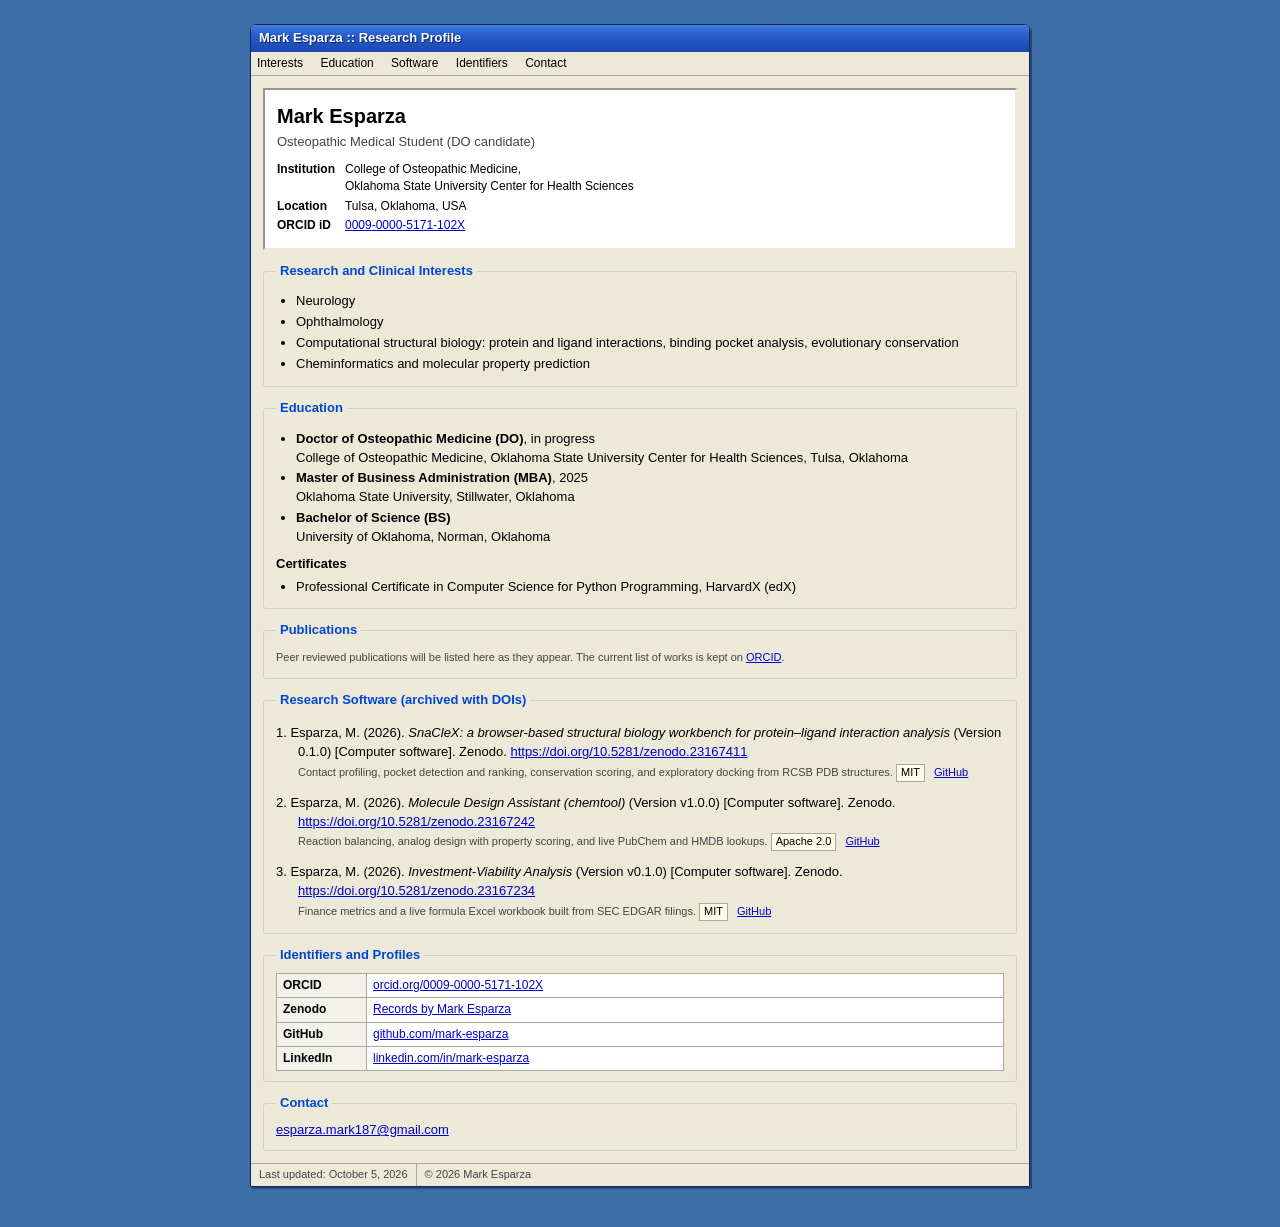
==== index.html @ 643211b4 "Mark SnaCleX as MIT licensed Co-Authored-By: Claude Opus 5.5 <noreply@anthropic.com> Claude-Session:" ====
<!DOCTYPE html>
<html lang="en">
<head>
<meta charset="utf-8">
<meta name="viewport" content="width=device-width, initial-scale=1">
<title>Mark Esparza | Research Profile</title>
<meta name="description" content="Research profile of Mark Esparza, osteopathic medical student at Oklahoma State University Center for Health Sciences in Tulsa, Oklahoma. Research software with DOIs, interests in neurology, ophthalmology, and computational structural biology.">
<meta name="author" content="Mark Esparza">
<link rel="canonical" href="https://mark-esparza.github.io/">
<meta property="og:title" content="Mark Esparza | Research Profile">
<meta property="og:description" content="Osteopathic medical student at OSU Center for Health Sciences. Research software, identifiers, and academic profile.">
<meta property="og:url" content="https://mark-esparza.github.io/">
<meta property="og:type" content="profile">
<script type="application/ld+json">
{
  "@context": "https://schema.org",
  "@graph": [
    {
      "@type": "Person",
      "@id": "https://mark-esparza.github.io/#person",
      "name": "Mark Esparza",
      "url": "https://mark-esparza.github.io/",
      "identifier": "https://orcid.org/0009-0000-5171-102X",
      "jobTitle": "Osteopathic Medical Student",
      "affiliation": {
        "@type": "CollegeOrUniversity",
        "name": "Oklahoma State University Center for Health Sciences, College of Osteopathic Medicine",
        "address": {"@type": "PostalAddress", "addressLocality": "Tulsa", "addressRegion": "OK", "addressCountry": "US"}
      },
      "alumniOf": [
        {"@type": "CollegeOrUniversity", "name": "Oklahoma State University"},
        {"@type": "CollegeOrUniversity", "name": "University of Oklahoma"}
      ],
      "hasCredential": [
        {"@type": "EducationalOccupationalCredential", "credentialCategory": "degree", "name": "Master of Business Administration", "recognizedBy": {"@type": "CollegeOrUniversity", "name": "Oklahoma State University"}},
        {"@type": "EducationalOccupationalCredential", "credentialCategory": "degree", "name": "Bachelor of Science", "recognizedBy": {"@type": "CollegeOrUniversity", "name": "University of Oklahoma"}},
        {"@type": "EducationalOccupationalCredential", "credentialCategory": "certificate", "name": "Professional Certificate in Computer Science for Python Programming", "recognizedBy": {"@type": "Organization", "name": "HarvardX"}}
      ],
      "knowsAbout": ["Neurology", "Ophthalmology", "Structural biology", "Protein-ligand interactions", "Cheminformatics"],
      "sameAs": [
        "https://orcid.org/0009-0000-5171-102X",
        "https://github.com/mark-esparza",
        "https://www.linkedin.com/in/mark-esparza/"
      ]
    },
    {
      "@type": "SoftwareSourceCode",
      "name": "SnaCleX: a browser-based structural biology workbench for protein–ligand interaction analysis",
      "identifier": "https://doi.org/10.5281/zenodo.23167411",
      "url": "https://zenodo.org/records/23167411",
      "codeRepository": "https://github.com/mark-esparza/snaclex",
      "version": "0.1.0",
      "license": "https://opensource.org/licenses/MIT",
      "datePublished": "2026-10-05",
      "author": {"@id": "https://mark-esparza.github.io/#person"}
    },
    {
      "@type": "SoftwareSourceCode",
      "name": "Molecule Design Assistant (chemtool)",
      "identifier": "https://doi.org/10.5281/zenodo.23167242",
      "url": "https://zenodo.org/records/23167242",
      "codeRepository": "https://github.com/mark-esparza/chemtool",
      "version": "1.0.0",
      "license": "https://www.apache.org/licenses/LICENSE-2.0",
      "datePublished": "2026-10-05",
      "author": {"@id": "https://mark-esparza.github.io/#person"}
    },
    {
      "@type": "SoftwareSourceCode",
      "name": "Investment-Viability Analysis",
      "identifier": "https://doi.org/10.5281/zenodo.23167234",
      "url": "https://zenodo.org/records/23167234",
      "codeRepository": "https://github.com/mark-esparza/investment-viability-analysis",
      "version": "0.1.0",
      "license": "https://opensource.org/licenses/MIT",
      "datePublished": "2026-10-05",
      "author": {"@id": "https://mark-esparza.github.io/#person"}
    }
  ]
}
</script>
<style>
  :root {
    --desk: #3a6ea5;
    --face: #ece9d8;
    --panel: #ffffff;
    --ink: #000000;
    --muted: #444444;
    --link: #0000cc;
    --visited: #551a8b;
    --rule: #aca899;
    --tag: #fffbe6;
  }
  * { box-sizing: border-box; }
  html { -webkit-text-size-adjust: 100%; }
  body {
    margin: 0;
    padding: 24px 16px 40px;
    background: var(--desk);
    color: var(--ink);
    font-family: Tahoma, Verdana, "Segoe UI", Geneva, Arial, sans-serif;
    font-size: 13px;
    line-height: 1.45;
  }
  a { color: var(--link); }
  a:visited { color: var(--visited); }
  .window {
    max-width: 780px;
    margin: 0 auto;
    background: var(--face);
    border: 1px solid #0a246a;
    border-radius: 6px 6px 0 0;
    box-shadow: 2px 2px 0 rgba(0,0,0,.35);
  }
  .titlebar {
    display: flex;
    align-items: center;
    justify-content: space-between;
    gap: 8px;
    padding: 4px 6px 4px 8px;
    background: linear-gradient(to bottom, #3d7be0 0%, #2459c7 45%, #1c49b0 100%);
    border-radius: 5px 5px 0 0;
    color: #fff;
    font-weight: bold;
    font-size: 13px;
    text-shadow: 1px 1px 0 #0a246a;
  }
  .menubar {
    padding: 3px 6px;
    border-bottom: 1px solid var(--rule);
    font-size: 12px;
  }
  .menubar a { color: var(--ink); text-decoration: none; margin-right: 14px; display: inline-block; }
  .menubar a:hover { text-decoration: underline; }
  .body { padding: 12px; }
  .ident {
    background: var(--panel);
    border: 2px inset var(--face);
    padding: 12px;
  }
  .ident h1 { font-size: 20px; margin: 0 0 2px; font-family: Verdana, Tahoma, sans-serif; }
  .ident .role { margin: 0 0 8px; color: var(--muted); }
  .ident table { border-collapse: collapse; font-size: 12px; }
  .ident td { padding: 1px 10px 1px 0; vertical-align: top; }
  .ident td:first-child { font-weight: bold; white-space: nowrap; }
  fieldset {
    margin: 12px 0 0;
    padding: 8px 12px 10px;
    border: 1px solid #d0d0bf;
    border-radius: 3px;
    background: var(--face);
  }
  legend { color: #0046d5; font-weight: bold; padding: 0 4px; }
  ul { margin: 4px 0 0; padding-left: 20px; }
  li { margin: 2px 0; }
  .cite { margin: 6px 0 12px; padding-left: 22px; text-indent: -22px; overflow-wrap: anywhere; }
  .cite:last-child { margin-bottom: 2px; }
  .meta { display: block; text-indent: 0; margin-top: 2px; font-size: 11px; color: var(--muted); }
  .tag {
    display: inline-block;
    padding: 0 4px;
    border: 1px solid var(--rule);
    background: var(--tag);
    font-size: 11px;
    color: var(--ink);
    margin-right: 6px;
  }
  table.ids { border-collapse: collapse; width: 100%; background: var(--panel); font-size: 12px; }
  table.ids th, table.ids td { border: 1px solid var(--rule); padding: 3px 6px; text-align: left; vertical-align: top; }
  table.ids th { background: #f3f2ea; width: 90px; }
  table.ids td { overflow-wrap: anywhere; }
  .statusbar {
    display: flex;
    flex-wrap: wrap;
    border-top: 1px solid var(--rule);
    font-size: 11px;
    color: var(--muted);
  }
  .statusbar span { padding: 3px 8px; border-right: 1px solid var(--rule); }
  .statusbar span:last-child { border-right: 0; }
  .small { font-size: 11px; color: var(--muted); margin: 2px 0; }
  @media (max-width: 520px) {
    body { padding: 12px 8px 24px; }
    .body { padding: 8px; }
  }
</style>
</head>
<body>

<div class="window">
  <div class="titlebar">
    <span>Mark Esparza :: Research Profile</span>
  </div>
  <nav class="menubar">
    <a href="#interests">Interests</a>
    <a href="#education">Education</a>
    <a href="#software">Software</a>
    <a href="#ids">Identifiers</a>
    <a href="#contact">Contact</a>
  </nav>

  <main class="body">

    <div class="ident">
      <h1>Mark Esparza</h1>
      <p class="role">Osteopathic Medical Student (DO candidate)</p>
      <table>
        <tr><td>Institution</td><td>College of Osteopathic Medicine,<br>Oklahoma State University Center for Health Sciences</td></tr>
        <tr><td>Location</td><td>Tulsa, Oklahoma, USA</td></tr>
        <tr><td>ORCID iD</td><td><a href="https://orcid.org/0009-0000-5171-102X">0009-0000-5171-102X</a></td></tr>
      </table>
    </div>

    <fieldset id="interests">
      <legend>Research and Clinical Interests</legend>
      <ul>
        <li>Neurology</li>
        <li>Ophthalmology</li>
        <li>Computational structural biology: protein and ligand interactions, binding pocket analysis, evolutionary conservation</li>
        <li>Cheminformatics and molecular property prediction</li>
      </ul>
    </fieldset>

    <fieldset id="education">
      <legend>Education</legend>
      <ul>
        <li><b>Doctor of Osteopathic Medicine (DO)</b>, in progress<br>
          College of Osteopathic Medicine, Oklahoma State University Center for Health Sciences, Tulsa, Oklahoma</li>
        <li><b>Master of Business Administration (MBA)</b>, 2025<br>
          Oklahoma State University, Stillwater, Oklahoma</li>
        <li><b>Bachelor of Science (BS)</b><br>
          University of Oklahoma, Norman, Oklahoma</li>
      </ul>
      <p style="margin:8px 0 2px"><b>Certificates</b></p>
      <ul>
        <li>Professional Certificate in Computer Science for Python Programming, HarvardX (edX)</li>
      </ul>
    </fieldset>

    <fieldset id="publications">
      <legend>Publications</legend>
      <p class="small">Peer reviewed publications will be listed here as they appear. The current list of works is kept on <a href="https://orcid.org/0009-0000-5171-102X">ORCID</a>.</p>
    </fieldset>

    <fieldset id="software">
      <legend>Research Software (archived with DOIs)</legend>

      <p class="cite">1. Esparza, M. (2026). <i>SnaCleX: a browser-based structural biology workbench for protein–ligand interaction analysis</i> (Version 0.1.0) [Computer software]. Zenodo. <a href="https://doi.org/10.5281/zenodo.23167411">https://doi.org/10.5281/zenodo.23167411</a>
        <span class="meta">Contact profiling, pocket detection and ranking, conservation scoring, and exploratory docking from RCSB PDB structures. <span class="tag">MIT</span> <a href="https://github.com/mark-esparza/snaclex">GitHub</a></span></p>

      <p class="cite">2. Esparza, M. (2026). <i>Molecule Design Assistant (chemtool)</i> (Version v1.0.0) [Computer software]. Zenodo. <a href="https://doi.org/10.5281/zenodo.23167242">https://doi.org/10.5281/zenodo.23167242</a>
        <span class="meta">Reaction balancing, analog design with property scoring, and live PubChem and HMDB lookups. <span class="tag">Apache 2.0</span> <a href="https://github.com/mark-esparza/chemtool">GitHub</a></span></p>

      <p class="cite">3. Esparza, M. (2026). <i>Investment-Viability Analysis</i> (Version v0.1.0) [Computer software]. Zenodo. <a href="https://doi.org/10.5281/zenodo.23167234">https://doi.org/10.5281/zenodo.23167234</a>
        <span class="meta">Finance metrics and a live formula Excel workbook built from SEC EDGAR filings. <span class="tag">MIT</span> <a href="https://github.com/mark-esparza/investment-viability-analysis">GitHub</a></span></p>
    </fieldset>

    <fieldset id="ids">
      <legend>Identifiers and Profiles</legend>
      <table class="ids">
        <tr><th>ORCID</th><td><a href="https://orcid.org/0009-0000-5171-102X">orcid.org/0009-0000-5171-102X</a></td></tr>
        <tr><th>Zenodo</th><td><a href="https://zenodo.org/search?q=metadata.creators.person_or_org.identifiers.identifier%3A%220009-0000-5171-102X%22">Records by Mark Esparza</a></td></tr>
        <tr><th>GitHub</th><td><a href="https://github.com/mark-esparza">github.com/mark-esparza</a></td></tr>
        <tr><th>LinkedIn</th><td><a href="https://www.linkedin.com/in/mark-esparza/">linkedin.com/in/mark-esparza</a></td></tr>
      </table>
    </fieldset>

    <fieldset id="contact">
      <legend>Contact</legend>
      <a href="mailto:esparza.mark187@gmail.com">esparza.mark187@gmail.com</a>
    </fieldset>

  </main>

  <div class="statusbar">
    <span>Last updated: October 5, 2026</span>
    <span>&copy; 2026 Mark Esparza</span>
  </div>
</div>

</body>
</html>
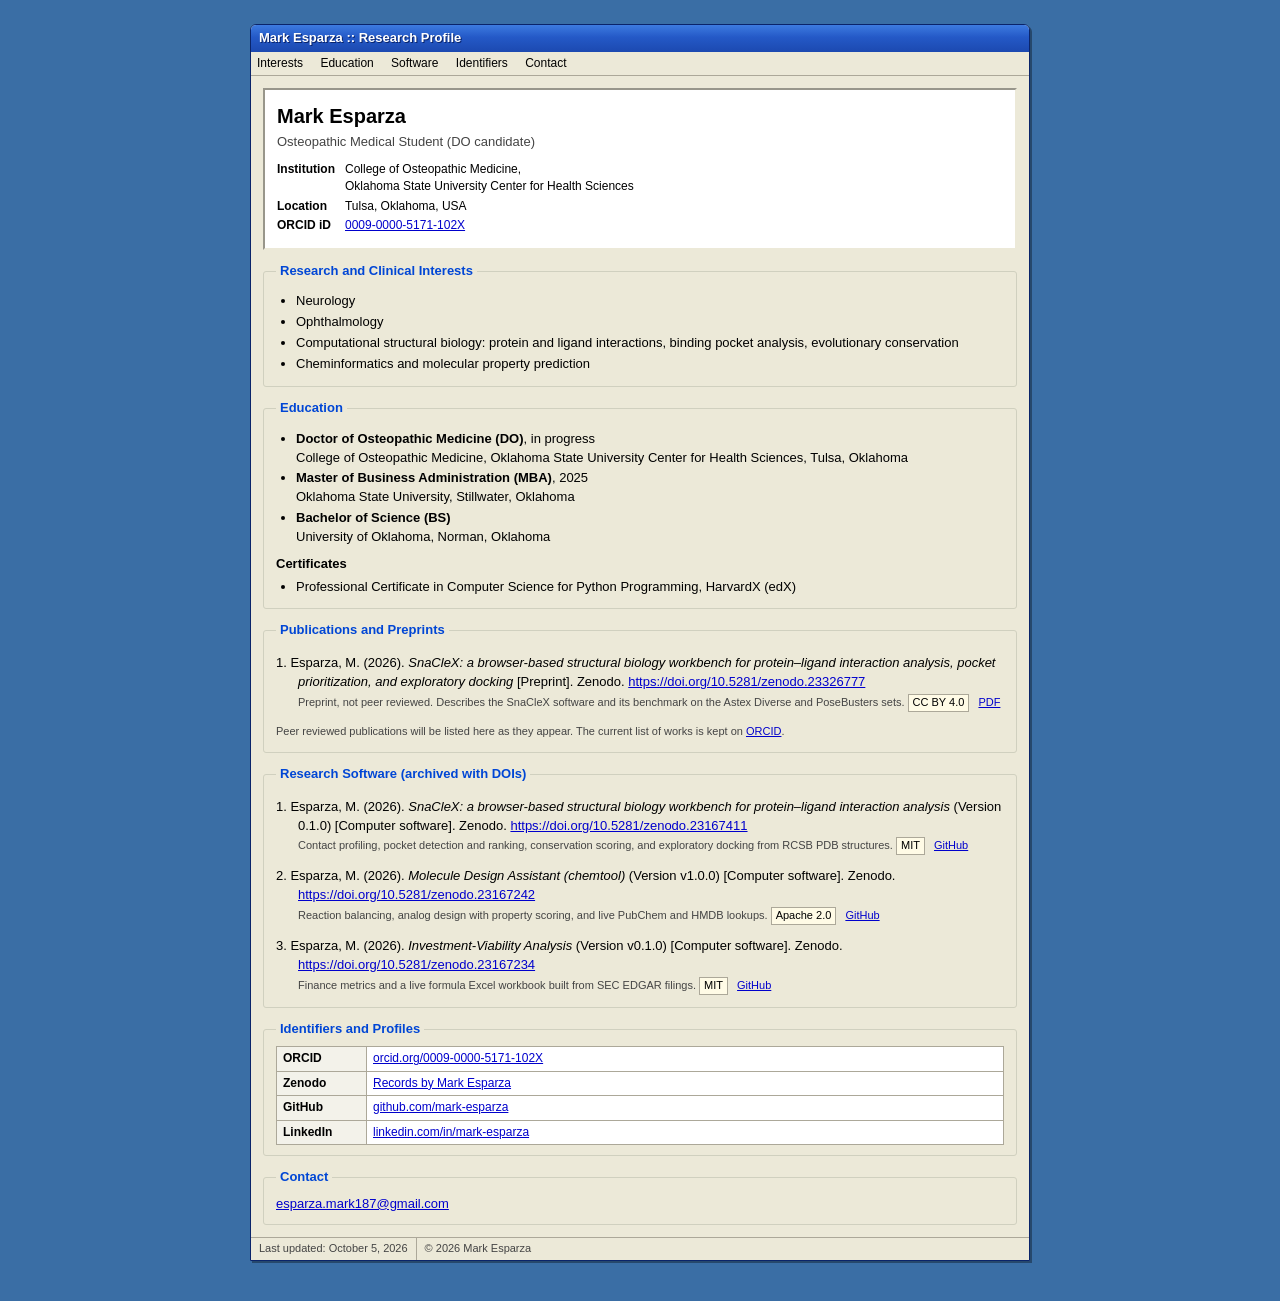
==== commit cfee8b66: "List the SnaCleX preprint under Publications and Preprints Co-Authored-By: Claude Opus 5.5 <noreply@" ====
--- a/index.html
+++ b/index.html
@@ -4,7 +4,7 @@
 <meta charset="utf-8">
 <meta name="viewport" content="width=device-width, initial-scale=1">
 <title>Mark Esparza | Research Profile</title>
-<meta name="description" content="Research profile of Mark Esparza, osteopathic medical student at Oklahoma State University Center for Health Sciences in Tulsa, Oklahoma. Research software with DOIs, interests in neurology, ophthalmology, and computational structural biology.">
+<meta name="description" content="Research profile of Mark Esparza, osteopathic medical student at Oklahoma State University Center for Health Sciences in Tulsa, Oklahoma. A preprint and research software with DOIs, interests in neurology, ophthalmology, and computational structural biology.">
 <meta name="author" content="Mark Esparza">
 <link rel="canonical" href="https://mark-esparza.github.io/">
 <meta property="og:title" content="Mark Esparza | Research Profile">
@@ -44,6 +44,17 @@
       ]
     },
     {
+      "@type": "ScholarlyArticle",
+      "additionalType": "Preprint",
+      "headline": "SnaCleX: a browser-based structural biology workbench for protein–ligand interaction analysis, pocket prioritization, and exploratory docking",
+      "identifier": "https://doi.org/10.5281/zenodo.23326777",
+      "url": "https://zenodo.org/records/23326777",
+      "datePublished": "2026-10-12",
+      "publisher": {"@type": "Organization", "name": "Zenodo"},
+      "license": "https://creativecommons.org/licenses/by/4.0/",
+      "author": {"@id": "https://mark-esparza.github.io/#person"}
+    },
+    {
       "@type": "SoftwareSourceCode",
       "name": "SnaCleX: a browser-based structural biology workbench for protein–ligand interaction analysis",
       "identifier": "https://doi.org/10.5281/zenodo.23167411",
@@ -238,7 +249,11 @@
     </fieldset>
 
     <fieldset id="publications">
-      <legend>Publications</legend>
+      <legend>Publications and Preprints</legend>
+
+      <p class="cite">1. Esparza, M. (2026). <i>SnaCleX: a browser-based structural biology workbench for protein–ligand interaction analysis, pocket prioritization, and exploratory docking</i> [Preprint]. Zenodo. <a href="https://doi.org/10.5281/zenodo.23326777">https://doi.org/10.5281/zenodo.23326777</a>
+        <span class="meta">Preprint, not peer reviewed. Describes the SnaCleX software and its benchmark on the Astex Diverse and PoseBusters sets. <span class="tag">CC BY 4.0</span> <a href="https://zenodo.org/records/23326777/files/Esparza_SnaCleX_preprint_v1_Zenodo.pdf">PDF</a></span></p>
+
       <p class="small">Peer reviewed publications will be listed here as they appear. The current list of works is kept on <a href="https://orcid.org/0009-0000-5171-102X">ORCID</a>.</p>
     </fieldset>
 
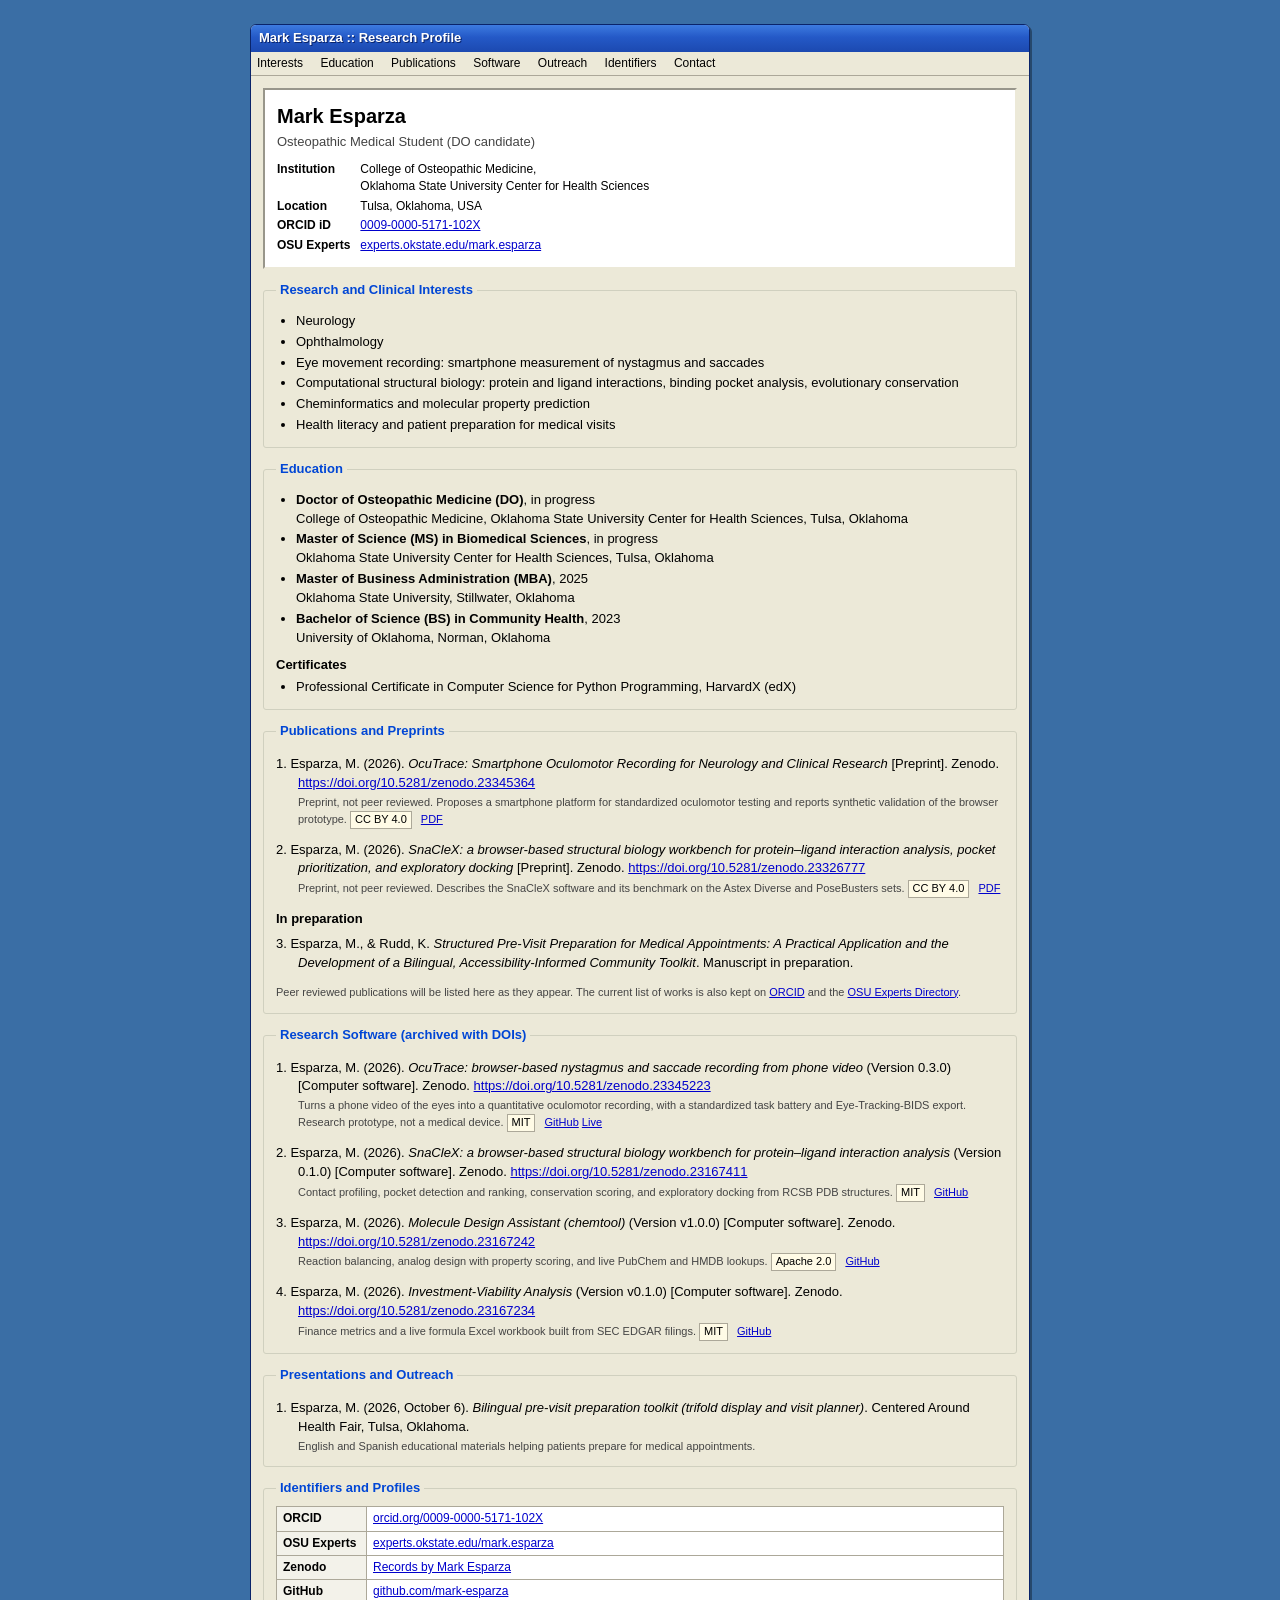
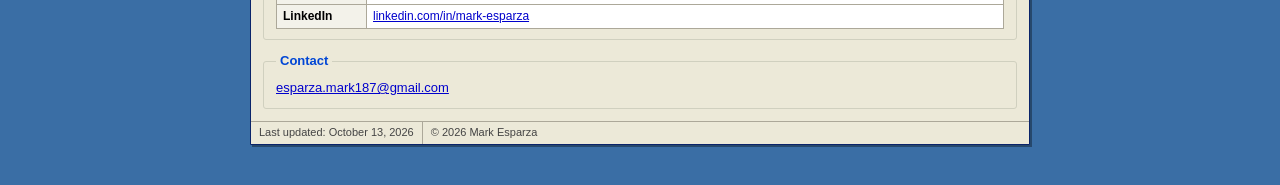
==== commit 6bd49aac: "Link OSU Experts profile and sync works with it Add the Experts Directory profile, the OcuTrace prep" ====
--- a/index.html
+++ b/index.html
@@ -4,7 +4,7 @@
 <meta charset="utf-8">
 <meta name="viewport" content="width=device-width, initial-scale=1">
 <title>Mark Esparza | Research Profile</title>
-<meta name="description" content="Research profile of Mark Esparza, osteopathic medical student at Oklahoma State University Center for Health Sciences in Tulsa, Oklahoma. A preprint and research software with DOIs, interests in neurology, ophthalmology, and computational structural biology.">
+<meta name="description" content="Research profile of Mark Esparza, osteopathic medical student at Oklahoma State University Center for Health Sciences in Tulsa, Oklahoma. Preprints and research software with DOIs, interests in neurology, ophthalmology, eye movement recording, and computational structural biology.">
 <meta name="author" content="Mark Esparza">
 <link rel="canonical" href="https://mark-esparza.github.io/">
 <meta property="og:title" content="Mark Esparza | Research Profile">
@@ -33,15 +33,27 @@
       ],
       "hasCredential": [
         {"@type": "EducationalOccupationalCredential", "credentialCategory": "degree", "name": "Master of Business Administration", "recognizedBy": {"@type": "CollegeOrUniversity", "name": "Oklahoma State University"}},
-        {"@type": "EducationalOccupationalCredential", "credentialCategory": "degree", "name": "Bachelor of Science", "recognizedBy": {"@type": "CollegeOrUniversity", "name": "University of Oklahoma"}},
+        {"@type": "EducationalOccupationalCredential", "credentialCategory": "degree", "name": "Bachelor of Science in Community Health", "recognizedBy": {"@type": "CollegeOrUniversity", "name": "University of Oklahoma"}},
         {"@type": "EducationalOccupationalCredential", "credentialCategory": "certificate", "name": "Professional Certificate in Computer Science for Python Programming", "recognizedBy": {"@type": "Organization", "name": "HarvardX"}}
       ],
-      "knowsAbout": ["Neurology", "Ophthalmology", "Structural biology", "Protein-ligand interactions", "Cheminformatics"],
+      "knowsAbout": ["Neurology", "Ophthalmology", "Neuro-ophthalmology", "Eye movement recording", "Structural biology", "Protein-ligand interactions", "Cheminformatics", "Health literacy"],
       "sameAs": [
         "https://orcid.org/0009-0000-5171-102X",
+        "https://experts.okstate.edu/mark.esparza",
         "https://github.com/mark-esparza",
         "https://www.linkedin.com/in/mark-esparza/"
       ]
+    },
+    {
+      "@type": "ScholarlyArticle",
+      "additionalType": "Preprint",
+      "headline": "OcuTrace: Smartphone Oculomotor Recording for Neurology and Clinical Research",
+      "identifier": "https://doi.org/10.5281/zenodo.23345364",
+      "url": "https://zenodo.org/records/23345364",
+      "datePublished": "2026-10-13",
+      "publisher": {"@type": "Organization", "name": "Zenodo"},
+      "license": "https://creativecommons.org/licenses/by/4.0/",
+      "author": {"@id": "https://mark-esparza.github.io/#person"}
     },
     {
       "@type": "ScholarlyArticle",
@@ -52,6 +64,17 @@
       "datePublished": "2026-10-12",
       "publisher": {"@type": "Organization", "name": "Zenodo"},
       "license": "https://creativecommons.org/licenses/by/4.0/",
+      "author": {"@id": "https://mark-esparza.github.io/#person"}
+    },
+    {
+      "@type": "SoftwareSourceCode",
+      "name": "OcuTrace: browser-based nystagmus and saccade recording from phone video",
+      "identifier": "https://doi.org/10.5281/zenodo.23345223",
+      "url": "https://zenodo.org/records/23345223",
+      "codeRepository": "https://github.com/mark-esparza/ocutrace",
+      "version": "0.3.0",
+      "license": "https://opensource.org/licenses/MIT",
+      "datePublished": "2026-10-13",
       "author": {"@id": "https://mark-esparza.github.io/#person"}
     },
     {
@@ -205,7 +228,9 @@
   <nav class="menubar">
     <a href="#interests">Interests</a>
     <a href="#education">Education</a>
+    <a href="#publications">Publications</a>
     <a href="#software">Software</a>
+    <a href="#outreach">Outreach</a>
     <a href="#ids">Identifiers</a>
     <a href="#contact">Contact</a>
   </nav>
@@ -219,6 +244,7 @@
         <tr><td>Institution</td><td>College of Osteopathic Medicine,<br>Oklahoma State University Center for Health Sciences</td></tr>
         <tr><td>Location</td><td>Tulsa, Oklahoma, USA</td></tr>
         <tr><td>ORCID iD</td><td><a href="https://orcid.org/0009-0000-5171-102X">0009-0000-5171-102X</a></td></tr>
+        <tr><td>OSU Experts</td><td><a href="https://experts.okstate.edu/mark.esparza">experts.okstate.edu/mark.esparza</a></td></tr>
       </table>
     </div>
 
@@ -227,8 +253,10 @@
       <ul>
         <li>Neurology</li>
         <li>Ophthalmology</li>
+        <li>Eye movement recording: smartphone measurement of nystagmus and saccades</li>
         <li>Computational structural biology: protein and ligand interactions, binding pocket analysis, evolutionary conservation</li>
         <li>Cheminformatics and molecular property prediction</li>
+        <li>Health literacy and patient preparation for medical visits</li>
       </ul>
     </fieldset>
 
@@ -237,9 +265,11 @@
       <ul>
         <li><b>Doctor of Osteopathic Medicine (DO)</b>, in progress<br>
           College of Osteopathic Medicine, Oklahoma State University Center for Health Sciences, Tulsa, Oklahoma</li>
+        <li><b>Master of Science (MS) in Biomedical Sciences</b>, in progress<br>
+          Oklahoma State University Center for Health Sciences, Tulsa, Oklahoma</li>
         <li><b>Master of Business Administration (MBA)</b>, 2025<br>
           Oklahoma State University, Stillwater, Oklahoma</li>
-        <li><b>Bachelor of Science (BS)</b><br>
+        <li><b>Bachelor of Science (BS) in Community Health</b>, 2023<br>
           University of Oklahoma, Norman, Oklahoma</li>
       </ul>
       <p style="margin:8px 0 2px"><b>Certificates</b></p>
@@ -251,29 +281,45 @@
     <fieldset id="publications">
       <legend>Publications and Preprints</legend>
 
-      <p class="cite">1. Esparza, M. (2026). <i>SnaCleX: a browser-based structural biology workbench for protein–ligand interaction analysis, pocket prioritization, and exploratory docking</i> [Preprint]. Zenodo. <a href="https://doi.org/10.5281/zenodo.23326777">https://doi.org/10.5281/zenodo.23326777</a>
+      <p class="cite">1. Esparza, M. (2026). <i>OcuTrace: Smartphone Oculomotor Recording for Neurology and Clinical Research</i> [Preprint]. Zenodo. <a href="https://doi.org/10.5281/zenodo.23345364">https://doi.org/10.5281/zenodo.23345364</a>
+        <span class="meta">Preprint, not peer reviewed. Proposes a smartphone platform for standardized oculomotor testing and reports synthetic validation of the browser prototype. <span class="tag">CC BY 4.0</span> <a href="https://zenodo.org/records/23345364/files/OcuTrace_perspective_preprint.pdf">PDF</a></span></p>
+
+      <p class="cite">2. Esparza, M. (2026). <i>SnaCleX: a browser-based structural biology workbench for protein–ligand interaction analysis, pocket prioritization, and exploratory docking</i> [Preprint]. Zenodo. <a href="https://doi.org/10.5281/zenodo.23326777">https://doi.org/10.5281/zenodo.23326777</a>
         <span class="meta">Preprint, not peer reviewed. Describes the SnaCleX software and its benchmark on the Astex Diverse and PoseBusters sets. <span class="tag">CC BY 4.0</span> <a href="https://zenodo.org/records/23326777/files/Esparza_SnaCleX_preprint_v1_Zenodo.pdf">PDF</a></span></p>
 
-      <p class="small">Peer reviewed publications will be listed here as they appear. The current list of works is kept on <a href="https://orcid.org/0009-0000-5171-102X">ORCID</a>.</p>
+      <p style="margin:10px 0 2px"><b>In preparation</b></p>
+      <p class="cite">3. Esparza, M., &amp; Rudd, K. <i>Structured Pre-Visit Preparation for Medical Appointments: A Practical Application and the Development of a Bilingual, Accessibility-Informed Community Toolkit</i>. Manuscript in preparation.</p>
+
+      <p class="small">Peer reviewed publications will be listed here as they appear. The current list of works is also kept on <a href="https://orcid.org/0009-0000-5171-102X">ORCID</a> and the <a href="https://experts.okstate.edu/mark.esparza">OSU Experts Directory</a>.</p>
     </fieldset>
 
     <fieldset id="software">
       <legend>Research Software (archived with DOIs)</legend>
 
-      <p class="cite">1. Esparza, M. (2026). <i>SnaCleX: a browser-based structural biology workbench for protein–ligand interaction analysis</i> (Version 0.1.0) [Computer software]. Zenodo. <a href="https://doi.org/10.5281/zenodo.23167411">https://doi.org/10.5281/zenodo.23167411</a>
+      <p class="cite">1. Esparza, M. (2026). <i>OcuTrace: browser-based nystagmus and saccade recording from phone video</i> (Version 0.3.0) [Computer software]. Zenodo. <a href="https://doi.org/10.5281/zenodo.23345223">https://doi.org/10.5281/zenodo.23345223</a>
+        <span class="meta">Turns a phone video of the eyes into a quantitative oculomotor recording, with a standardized task battery and Eye-Tracking-BIDS export. Research prototype, not a medical device. <span class="tag">MIT</span> <a href="https://github.com/mark-esparza/ocutrace">GitHub</a> <a href="https://mark-esparza.github.io/ocutrace/">Live</a></span></p>
+
+      <p class="cite">2. Esparza, M. (2026). <i>SnaCleX: a browser-based structural biology workbench for protein–ligand interaction analysis</i> (Version 0.1.0) [Computer software]. Zenodo. <a href="https://doi.org/10.5281/zenodo.23167411">https://doi.org/10.5281/zenodo.23167411</a>
         <span class="meta">Contact profiling, pocket detection and ranking, conservation scoring, and exploratory docking from RCSB PDB structures. <span class="tag">MIT</span> <a href="https://github.com/mark-esparza/snaclex">GitHub</a></span></p>
 
-      <p class="cite">2. Esparza, M. (2026). <i>Molecule Design Assistant (chemtool)</i> (Version v1.0.0) [Computer software]. Zenodo. <a href="https://doi.org/10.5281/zenodo.23167242">https://doi.org/10.5281/zenodo.23167242</a>
+      <p class="cite">3. Esparza, M. (2026). <i>Molecule Design Assistant (chemtool)</i> (Version v1.0.0) [Computer software]. Zenodo. <a href="https://doi.org/10.5281/zenodo.23167242">https://doi.org/10.5281/zenodo.23167242</a>
         <span class="meta">Reaction balancing, analog design with property scoring, and live PubChem and HMDB lookups. <span class="tag">Apache 2.0</span> <a href="https://github.com/mark-esparza/chemtool">GitHub</a></span></p>
 
-      <p class="cite">3. Esparza, M. (2026). <i>Investment-Viability Analysis</i> (Version v0.1.0) [Computer software]. Zenodo. <a href="https://doi.org/10.5281/zenodo.23167234">https://doi.org/10.5281/zenodo.23167234</a>
+      <p class="cite">4. Esparza, M. (2026). <i>Investment-Viability Analysis</i> (Version v0.1.0) [Computer software]. Zenodo. <a href="https://doi.org/10.5281/zenodo.23167234">https://doi.org/10.5281/zenodo.23167234</a>
         <span class="meta">Finance metrics and a live formula Excel workbook built from SEC EDGAR filings. <span class="tag">MIT</span> <a href="https://github.com/mark-esparza/investment-viability-analysis">GitHub</a></span></p>
+    </fieldset>
+
+    <fieldset id="outreach">
+      <legend>Presentations and Outreach</legend>
+      <p class="cite">1. Esparza, M. (2026, October 6). <i>Bilingual pre-visit preparation toolkit (trifold display and visit planner)</i>. Centered Around Health Fair, Tulsa, Oklahoma.
+        <span class="meta">English and Spanish educational materials helping patients prepare for medical appointments.</span></p>
     </fieldset>
 
     <fieldset id="ids">
       <legend>Identifiers and Profiles</legend>
       <table class="ids">
         <tr><th>ORCID</th><td><a href="https://orcid.org/0009-0000-5171-102X">orcid.org/0009-0000-5171-102X</a></td></tr>
+        <tr><th>OSU Experts</th><td><a href="https://experts.okstate.edu/mark.esparza">experts.okstate.edu/mark.esparza</a></td></tr>
         <tr><th>Zenodo</th><td><a href="https://zenodo.org/search?q=metadata.creators.person_or_org.identifiers.identifier%3A%220009-0000-5171-102X%22">Records by Mark Esparza</a></td></tr>
         <tr><th>GitHub</th><td><a href="https://github.com/mark-esparza">github.com/mark-esparza</a></td></tr>
         <tr><th>LinkedIn</th><td><a href="https://www.linkedin.com/in/mark-esparza/">linkedin.com/in/mark-esparza</a></td></tr>
@@ -288,7 +334,7 @@
   </main>
 
   <div class="statusbar">
-    <span>Last updated: October 5, 2026</span>
+    <span>Last updated: October 13, 2026</span>
     <span>&copy; 2026 Mark Esparza</span>
   </div>
 </div>
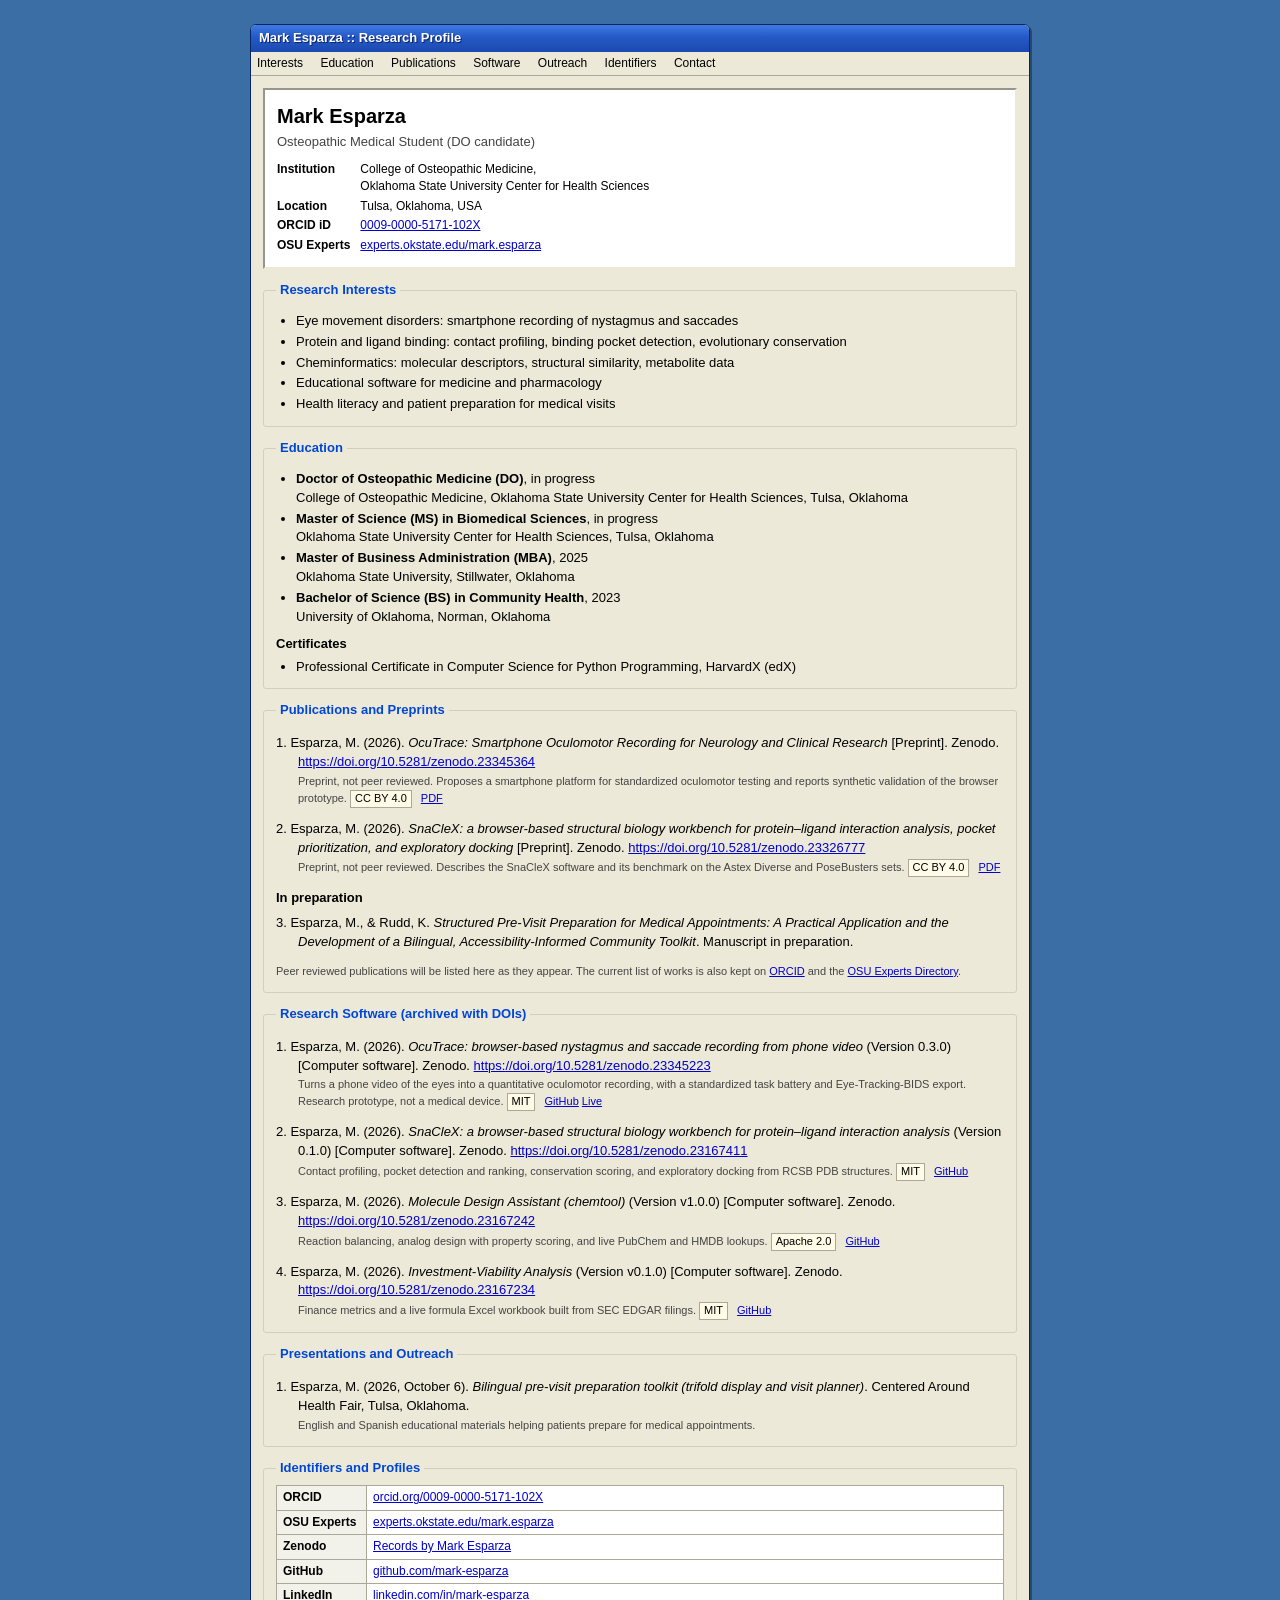
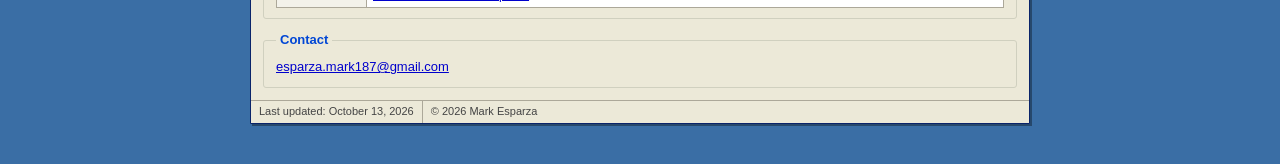
==== commit e4835469: "Describe interests by the topics of the work Co-Authored-By: Claude Opus 5.5 <noreply@anthropic.com>" ====
--- a/index.html
+++ b/index.html
@@ -4,7 +4,7 @@
 <meta charset="utf-8">
 <meta name="viewport" content="width=device-width, initial-scale=1">
 <title>Mark Esparza | Research Profile</title>
-<meta name="description" content="Research profile of Mark Esparza, osteopathic medical student at Oklahoma State University Center for Health Sciences in Tulsa, Oklahoma. Preprints and research software with DOIs, interests in neurology, ophthalmology, eye movement recording, and computational structural biology.">
+<meta name="description" content="Research profile of Mark Esparza, osteopathic medical student at Oklahoma State University Center for Health Sciences in Tulsa, Oklahoma. Preprints and research software with DOIs, interests in eye movement disorders, protein and ligand binding, and cheminformatics.">
 <meta name="author" content="Mark Esparza">
 <link rel="canonical" href="https://mark-esparza.github.io/">
 <meta property="og:title" content="Mark Esparza | Research Profile">
@@ -36,7 +36,7 @@
         {"@type": "EducationalOccupationalCredential", "credentialCategory": "degree", "name": "Bachelor of Science in Community Health", "recognizedBy": {"@type": "CollegeOrUniversity", "name": "University of Oklahoma"}},
         {"@type": "EducationalOccupationalCredential", "credentialCategory": "certificate", "name": "Professional Certificate in Computer Science for Python Programming", "recognizedBy": {"@type": "Organization", "name": "HarvardX"}}
       ],
-      "knowsAbout": ["Neurology", "Ophthalmology", "Neuro-ophthalmology", "Eye movement recording", "Structural biology", "Protein-ligand interactions", "Cheminformatics", "Health literacy"],
+      "knowsAbout": ["Eye movement disorders", "Nystagmus", "Saccades", "Protein-ligand interactions", "Binding pocket analysis", "Cheminformatics", "Medical education software", "Health literacy"],
       "sameAs": [
         "https://orcid.org/0009-0000-5171-102X",
         "https://experts.okstate.edu/mark.esparza",
@@ -249,13 +249,12 @@
     </div>
 
     <fieldset id="interests">
-      <legend>Research and Clinical Interests</legend>
+      <legend>Research Interests</legend>
       <ul>
-        <li>Neurology</li>
-        <li>Ophthalmology</li>
-        <li>Eye movement recording: smartphone measurement of nystagmus and saccades</li>
-        <li>Computational structural biology: protein and ligand interactions, binding pocket analysis, evolutionary conservation</li>
-        <li>Cheminformatics and molecular property prediction</li>
+        <li>Eye movement disorders: smartphone recording of nystagmus and saccades</li>
+        <li>Protein and ligand binding: contact profiling, binding pocket detection, evolutionary conservation</li>
+        <li>Cheminformatics: molecular descriptors, structural similarity, metabolite data</li>
+        <li>Educational software for medicine and pharmacology</li>
         <li>Health literacy and patient preparation for medical visits</li>
       </ul>
     </fieldset>
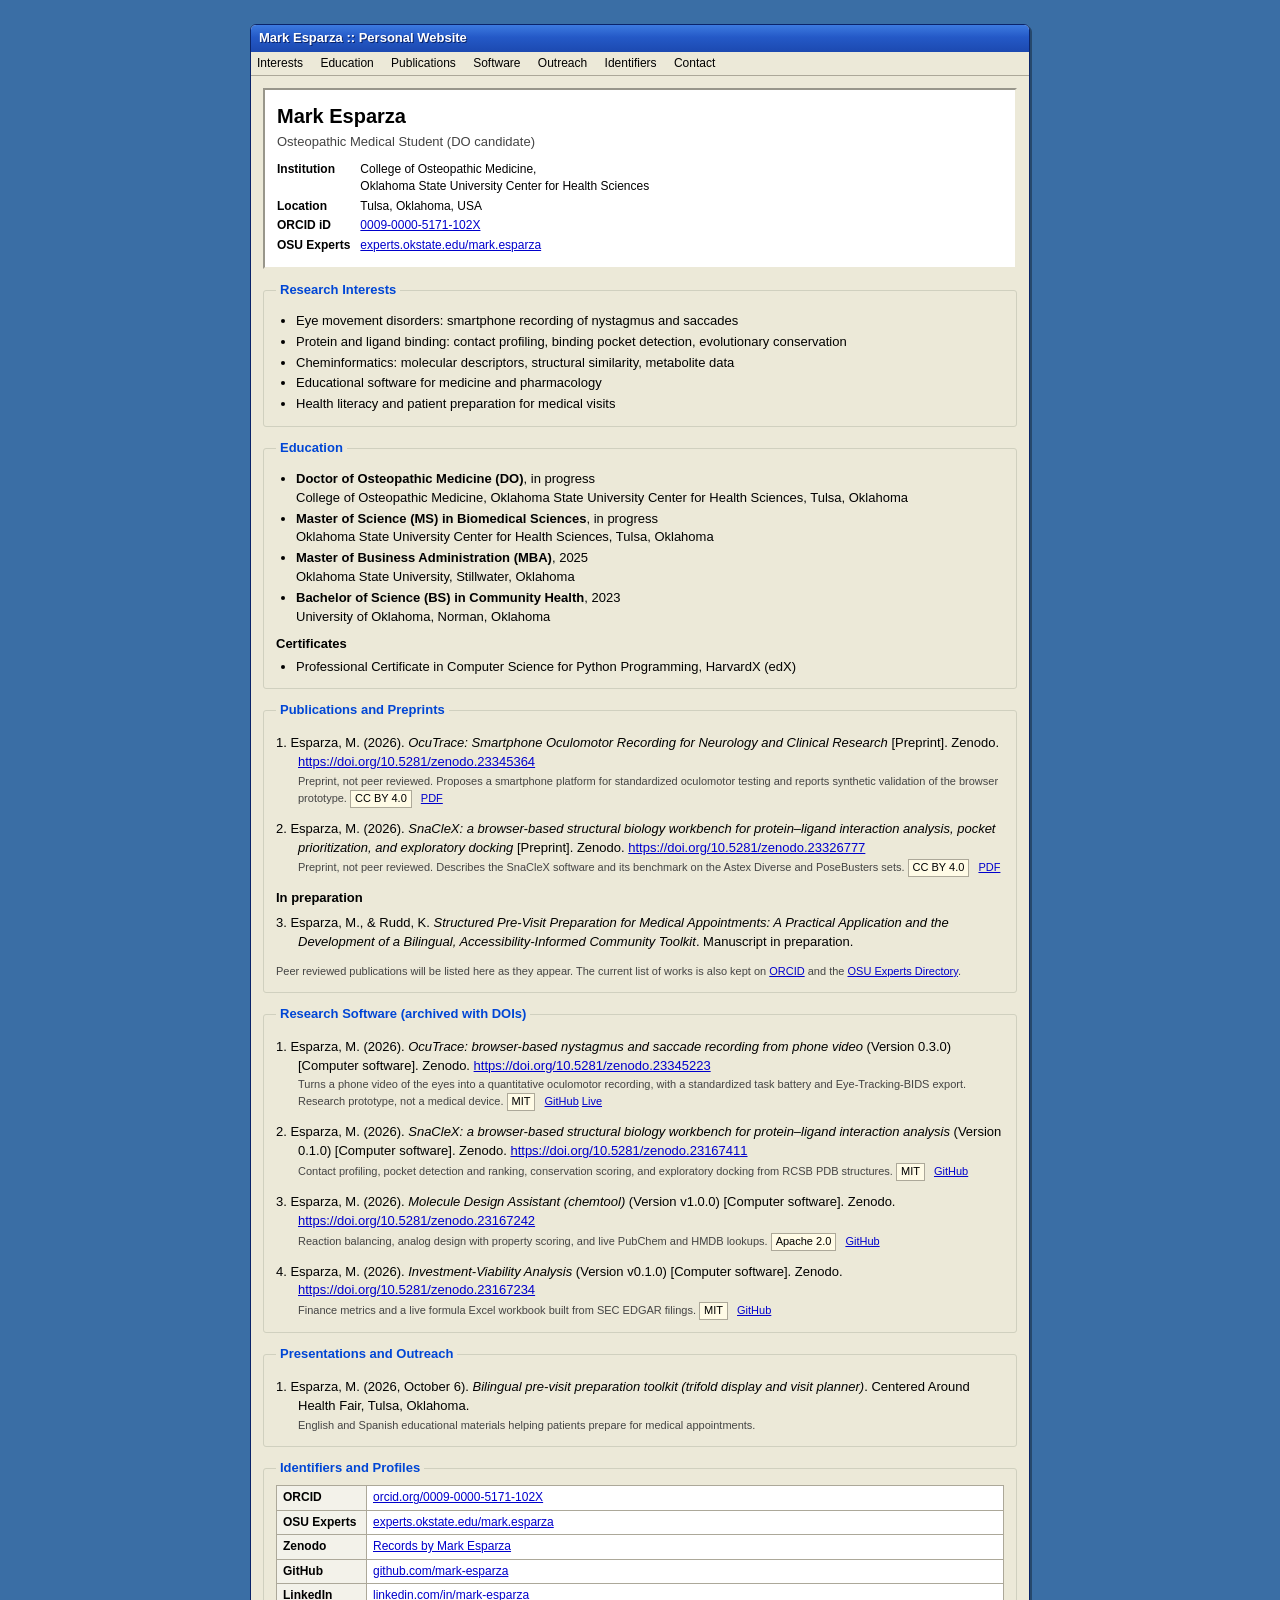
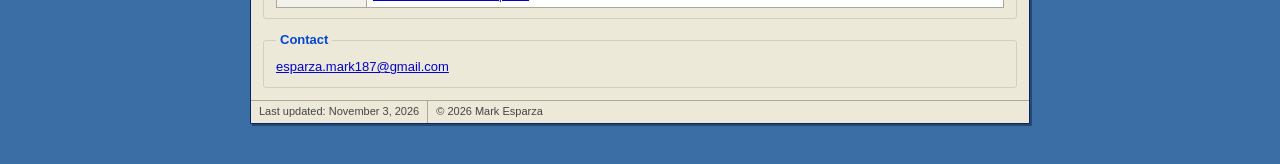
==== commit 922585e8: "Rename site to Personal Website Co-Authored-By: Claude Opus 5.5 <noreply@anthropic.com> Claude-Sessi" ====
--- a/index.html
+++ b/index.html
@@ -3,11 +3,11 @@
 <head>
 <meta charset="utf-8">
 <meta name="viewport" content="width=device-width, initial-scale=1">
-<title>Mark Esparza | Research Profile</title>
-<meta name="description" content="Research profile of Mark Esparza, osteopathic medical student at Oklahoma State University Center for Health Sciences in Tulsa, Oklahoma. Preprints and research software with DOIs, interests in eye movement disorders, protein and ligand binding, and cheminformatics.">
+<title>Mark Esparza | Personal Website</title>
+<meta name="description" content="Personal website of Mark Esparza, osteopathic medical student at Oklahoma State University Center for Health Sciences in Tulsa, Oklahoma. Preprints and research software with DOIs, interests in eye movement disorders, protein and ligand binding, and cheminformatics.">
 <meta name="author" content="Mark Esparza">
 <link rel="canonical" href="https://mark-esparza.github.io/">
-<meta property="og:title" content="Mark Esparza | Research Profile">
+<meta property="og:title" content="Mark Esparza | Personal Website">
 <meta property="og:description" content="Osteopathic medical student at OSU Center for Health Sciences. Research software, identifiers, and academic profile.">
 <meta property="og:url" content="https://mark-esparza.github.io/">
 <meta property="og:type" content="profile">
@@ -223,7 +223,7 @@
 
 <div class="window">
   <div class="titlebar">
-    <span>Mark Esparza :: Research Profile</span>
+    <span>Mark Esparza :: Personal Website</span>
   </div>
   <nav class="menubar">
     <a href="#interests">Interests</a>
@@ -333,7 +333,7 @@
   </main>
 
   <div class="statusbar">
-    <span>Last updated: October 13, 2026</span>
+    <span>Last updated: November 3, 2026</span>
     <span>&copy; 2026 Mark Esparza</span>
   </div>
 </div>
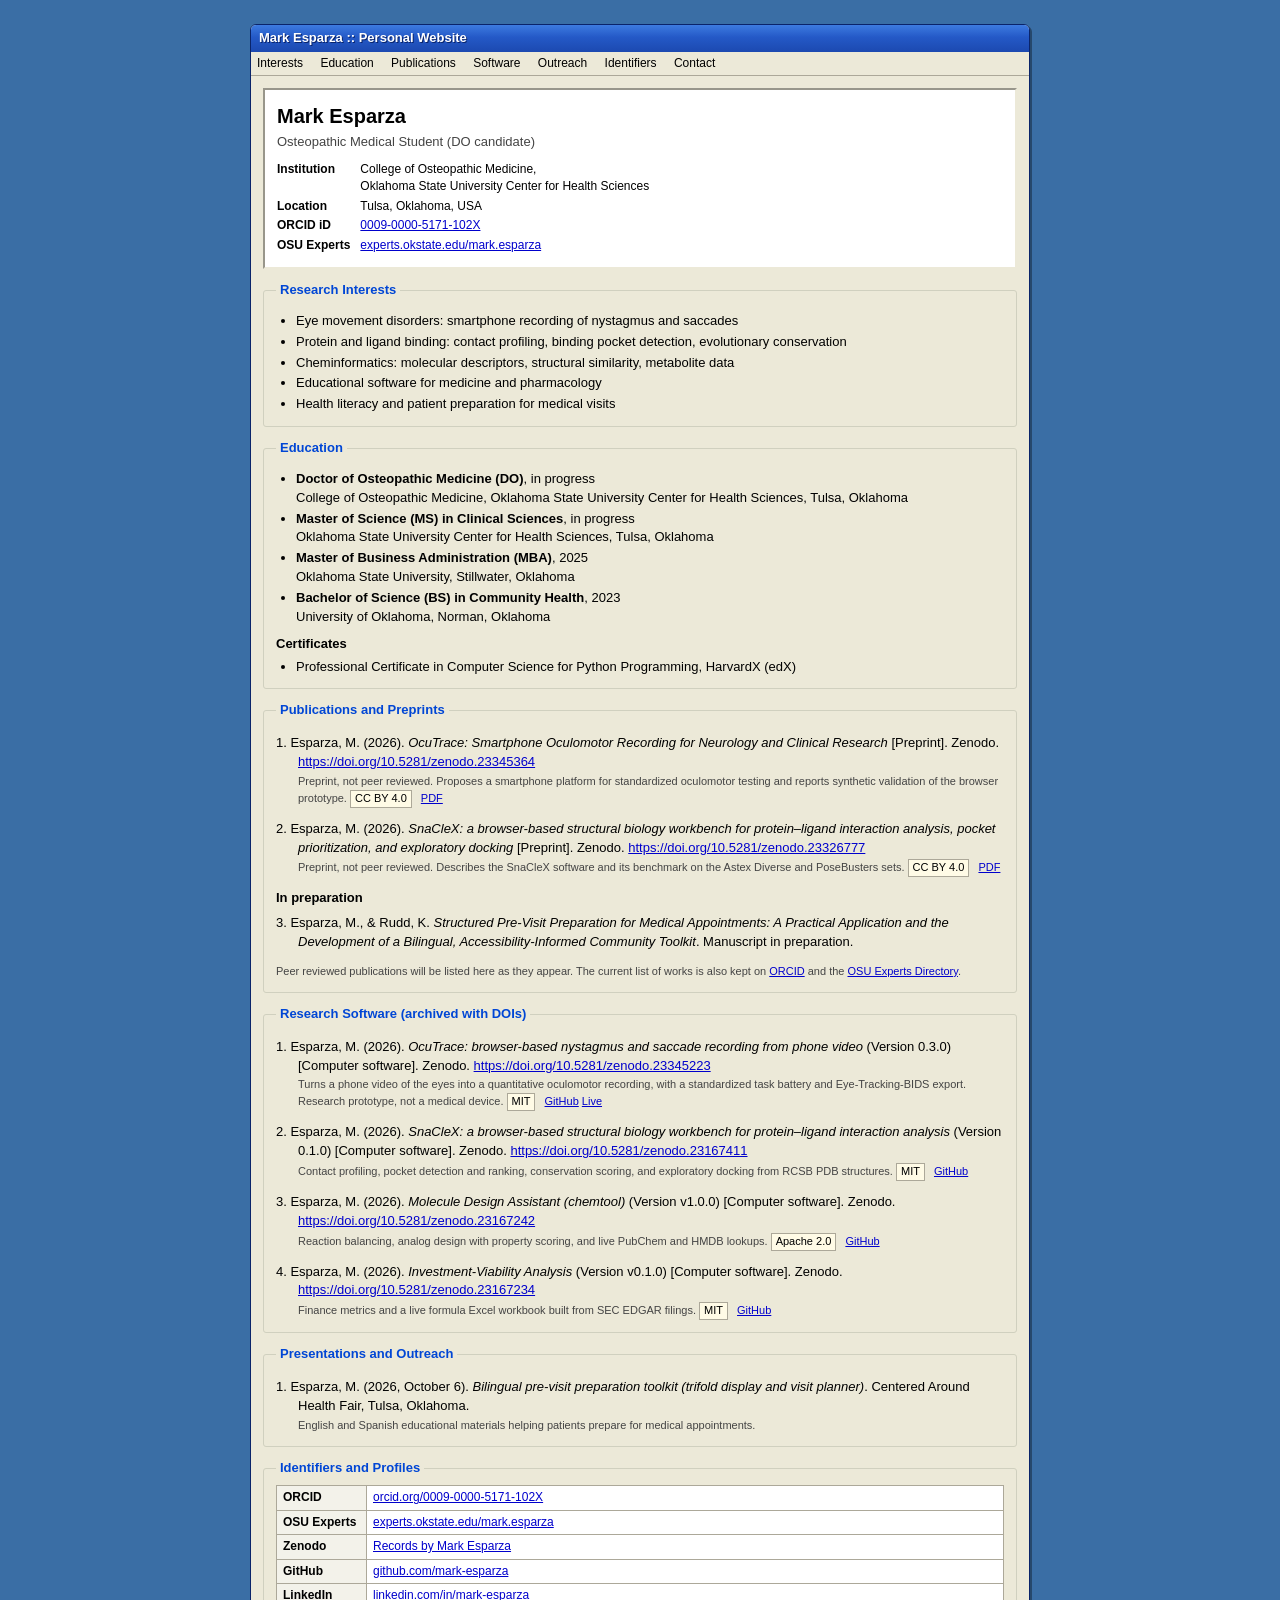
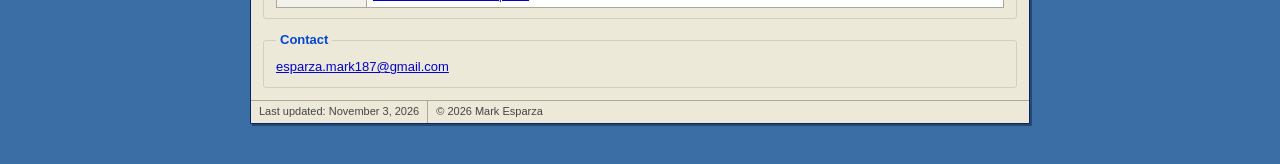
==== commit e8f6fe07: "Update MS to Clinical Sciences; add site name metadata and refresh sitemap Co-Authored-By: Claude Op" ====
--- a/index.html
+++ b/index.html
@@ -11,10 +11,18 @@
 <meta property="og:description" content="Osteopathic medical student at OSU Center for Health Sciences. Research software, identifiers, and academic profile.">
 <meta property="og:url" content="https://mark-esparza.github.io/">
 <meta property="og:type" content="profile">
+<meta property="og:site_name" content="Mark Esparza">
 <script type="application/ld+json">
 {
   "@context": "https://schema.org",
   "@graph": [
+    {
+      "@type": "WebSite",
+      "@id": "https://mark-esparza.github.io/#website",
+      "name": "Mark Esparza",
+      "alternateName": "Mark Esparza Personal Website",
+      "url": "https://mark-esparza.github.io/"
+    },
     {
       "@type": "Person",
       "@id": "https://mark-esparza.github.io/#person",
@@ -264,7 +272,7 @@
       <ul>
         <li><b>Doctor of Osteopathic Medicine (DO)</b>, in progress<br>
           College of Osteopathic Medicine, Oklahoma State University Center for Health Sciences, Tulsa, Oklahoma</li>
-        <li><b>Master of Science (MS) in Biomedical Sciences</b>, in progress<br>
+        <li><b>Master of Science (MS) in Clinical Sciences</b>, in progress<br>
           Oklahoma State University Center for Health Sciences, Tulsa, Oklahoma</li>
         <li><b>Master of Business Administration (MBA)</b>, 2025<br>
           Oklahoma State University, Stillwater, Oklahoma</li>
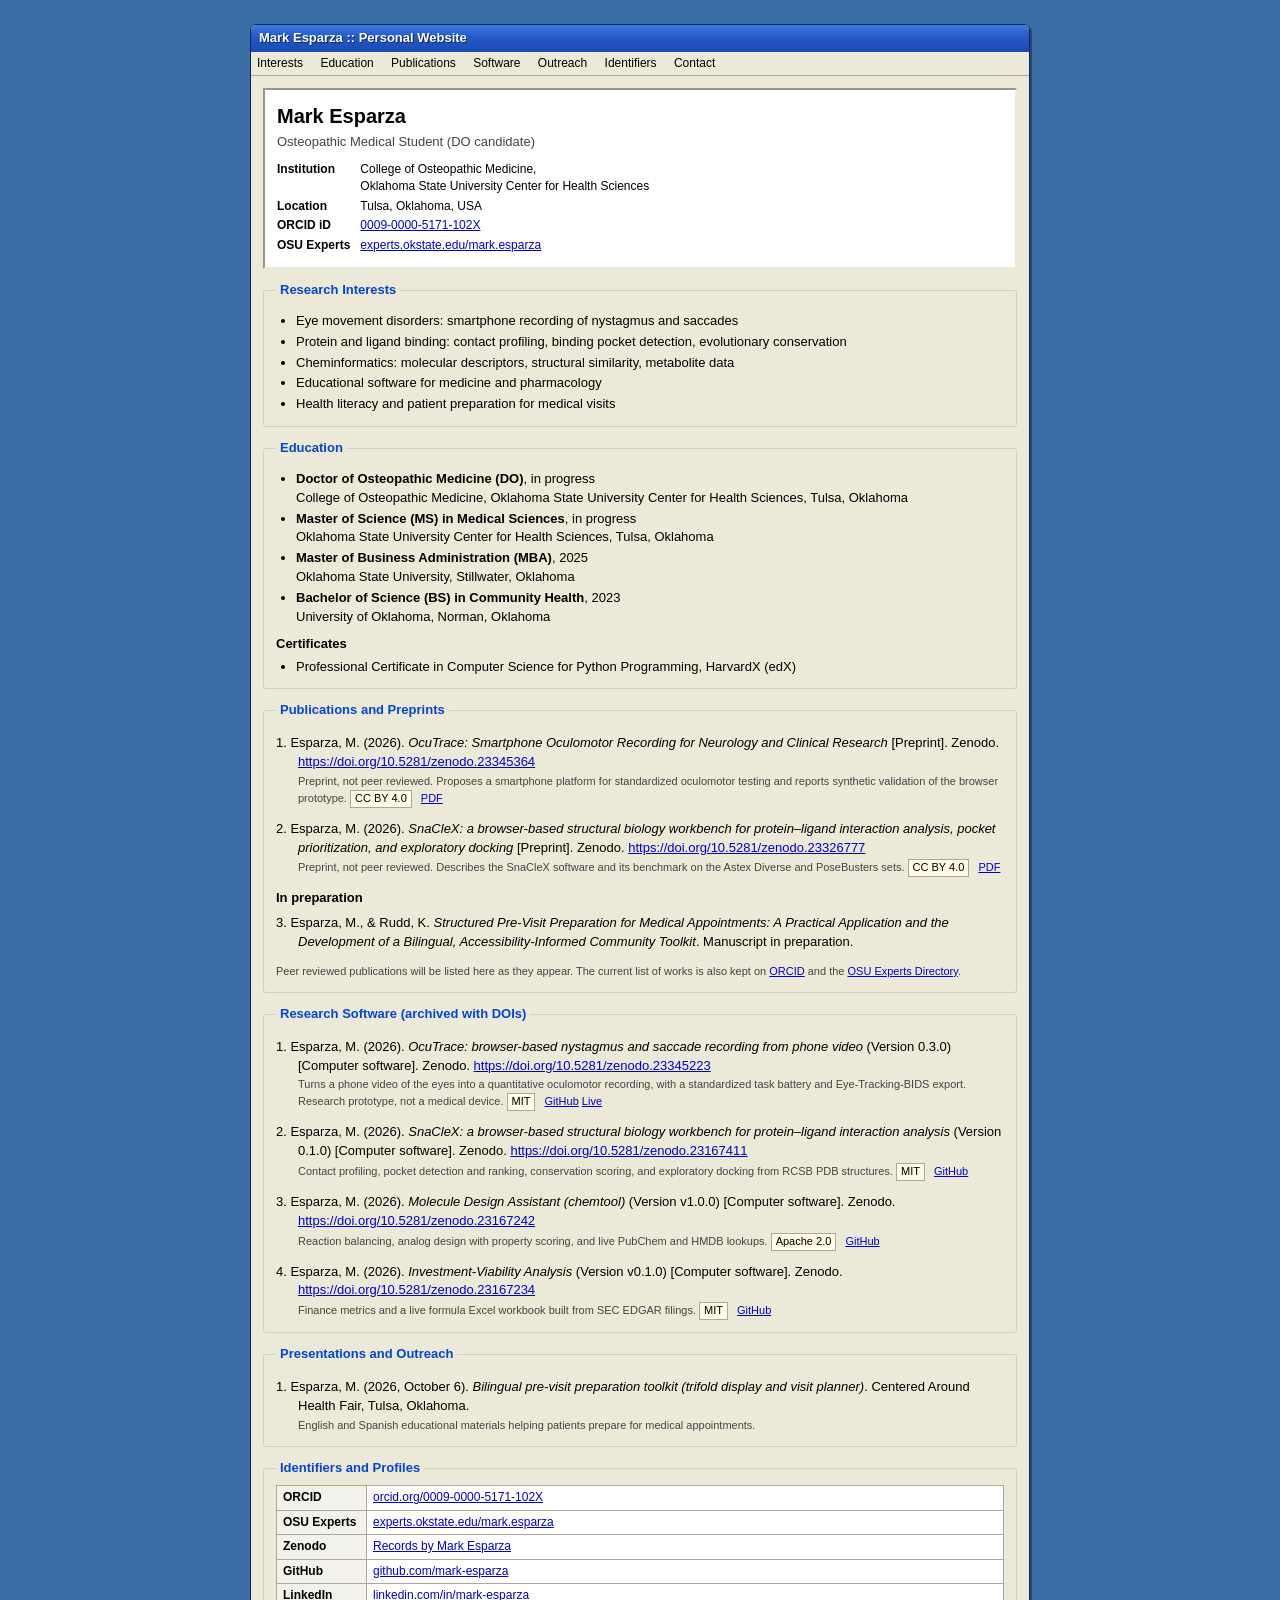
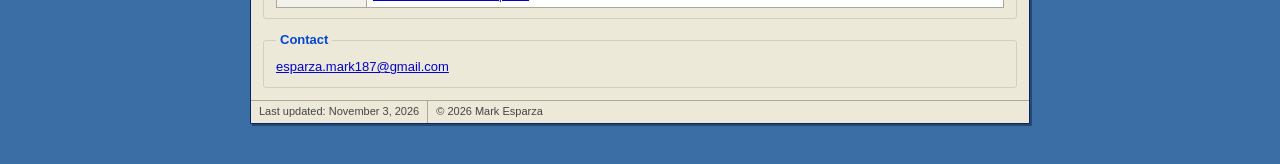
==== commit 73ae9435: "Correct MS to Medical Sciences Co-Authored-By: Claude Opus 5.5 <noreply@anthropic.com> Claude-Sessio" ====
--- a/index.html
+++ b/index.html
@@ -272,7 +272,7 @@
       <ul>
         <li><b>Doctor of Osteopathic Medicine (DO)</b>, in progress<br>
           College of Osteopathic Medicine, Oklahoma State University Center for Health Sciences, Tulsa, Oklahoma</li>
-        <li><b>Master of Science (MS) in Clinical Sciences</b>, in progress<br>
+        <li><b>Master of Science (MS) in Medical Sciences</b>, in progress<br>
           Oklahoma State University Center for Health Sciences, Tulsa, Oklahoma</li>
         <li><b>Master of Business Administration (MBA)</b>, 2025<br>
           Oklahoma State University, Stillwater, Oklahoma</li>
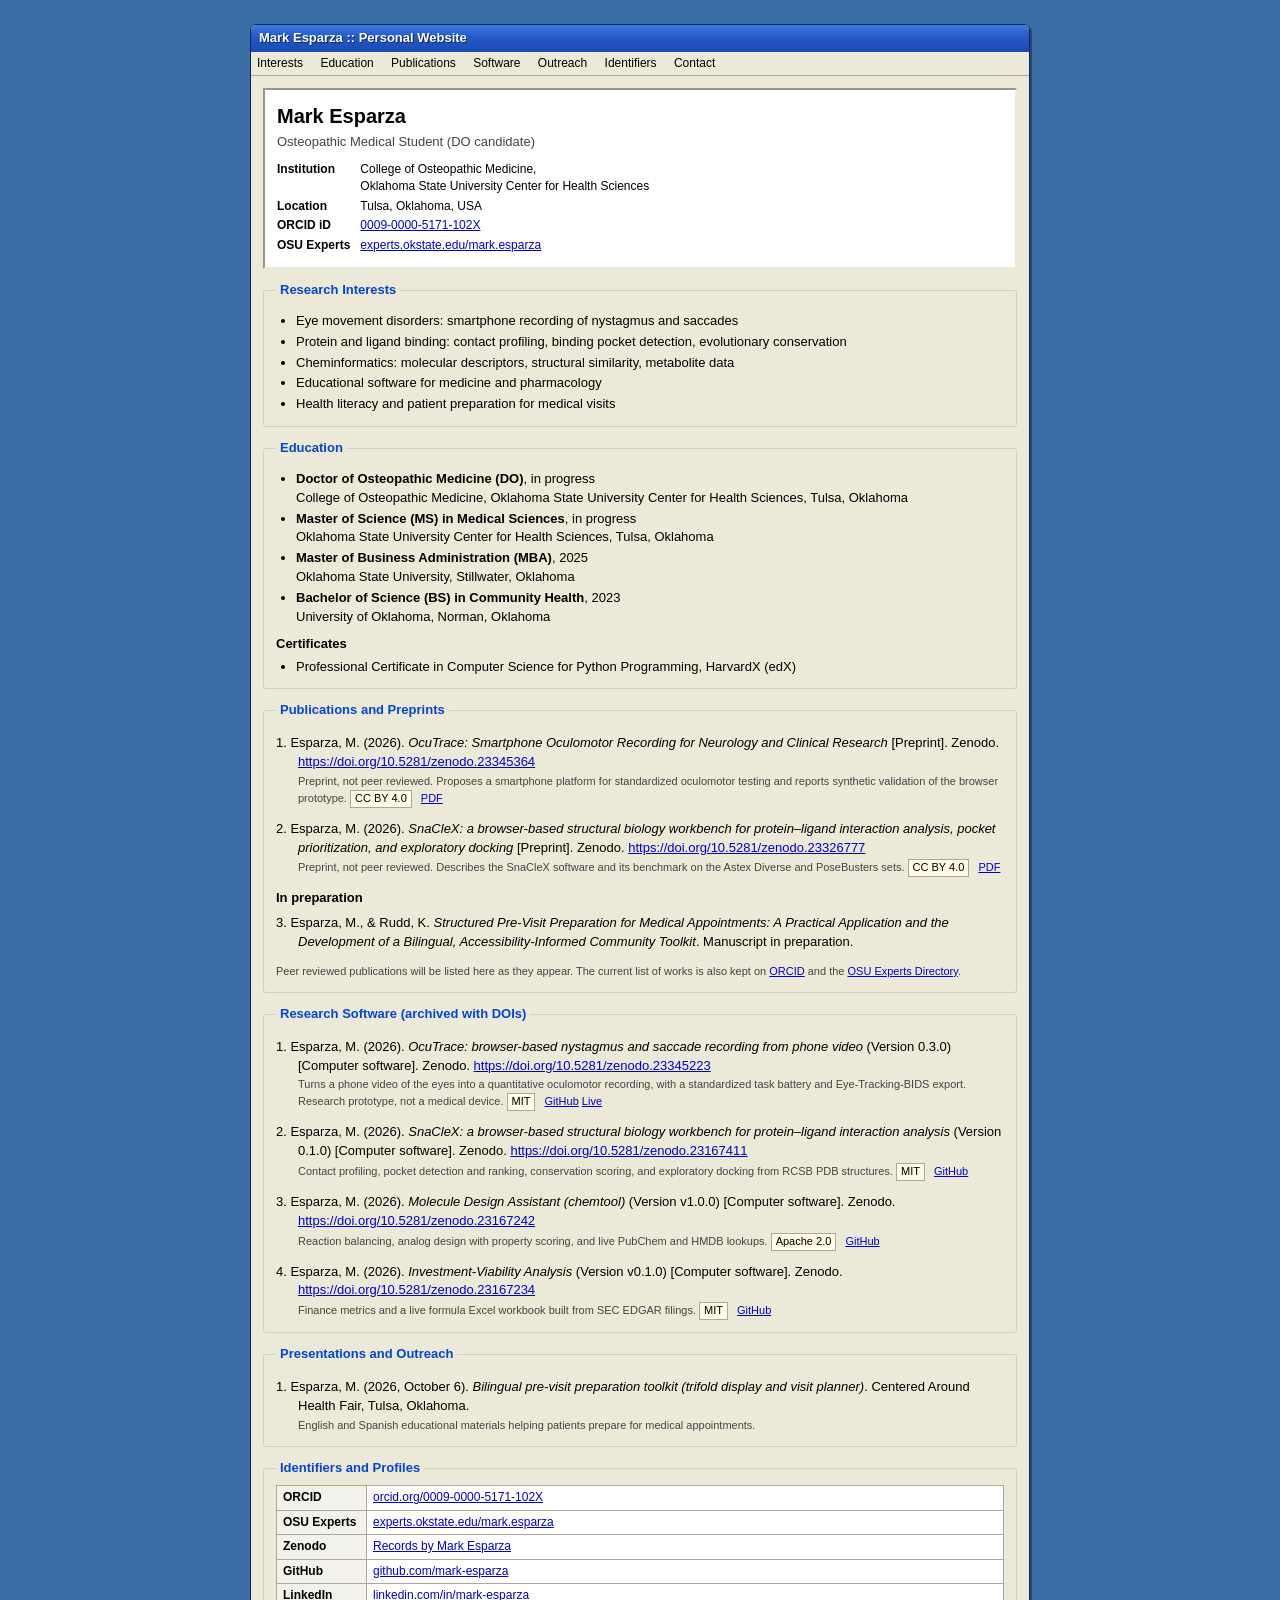
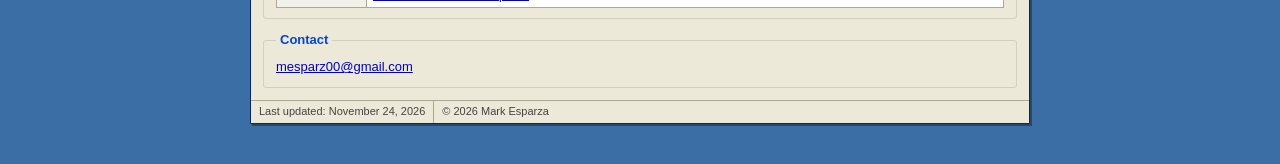
==== commit 3ae092d0: "Update contact email to mesparz00@gmail.com Co-Authored-By: Claude Opus 5.5 <noreply@anthropic.com> " ====
--- a/index.html
+++ b/index.html
@@ -335,13 +335,13 @@
 
     <fieldset id="contact">
       <legend>Contact</legend>
-      <a href="mailto:esparza.mark187@gmail.com">esparza.mark187@gmail.com</a>
+      <a href="mailto:mesparz00@gmail.com">mesparz00@gmail.com</a>
     </fieldset>
 
   </main>
 
   <div class="statusbar">
-    <span>Last updated: November 3, 2026</span>
+    <span>Last updated: November 24, 2026</span>
     <span>&copy; 2026 Mark Esparza</span>
   </div>
 </div>
